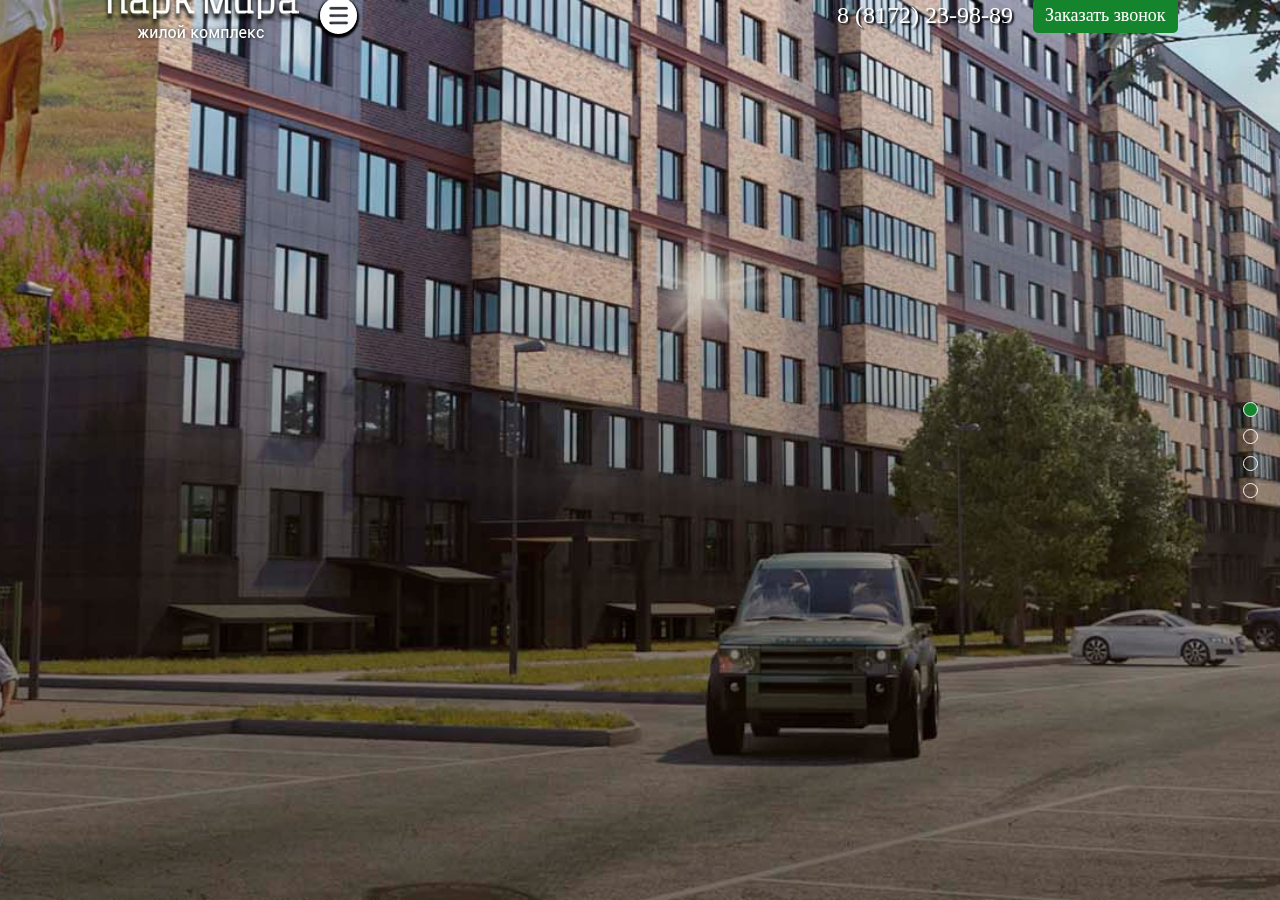
==== app/commercial.html @ 936f8475 "2-3 page" ====
<!DOCTYPE html>
<html lang="ru"></html>
<head>
  <link rel="stylesheet" href="css/font-awesome.min.css">
  <link rel="stylesheet" href="css/jquery.pagepiling.css">
  <link rel="stylesheet" href="css/template-style.css">
  <meta charset="UTF-8">
  <title>СУ-24</title>
</head>
<body>
  <header class="white"><a href="index.html"><img src="img/logo-white.png" class="logo"></a>
    <div class="burger"></div>
    <div class="phone">
      <div class="phone-number">8 (8172) 23-98-89</div>
      <button class="btn phone-btn_call__white">Заказать звонок</button>
    </div>
  </header>
  <div id="pagepiling" class="commer">
    <div id="section1" class="section"></div>
    <div id="section2" class="section">
      <div class="intro">
        <h2>Двор без</h2>
        <h3>автомобилей</h3>
      </div>
    </div>
    <div id="section3" class="section">
      <div class="intro">
        <h2>Парковка</h2>
        <h3>более, чем на 250 мест</h3>
      </div>
    </div>
    <div id="section4" class="section">
      <div class="intro">
        <h2>Охраняемая</h2>
        <h3>территория с видеонаблюдением</h3>
      </div>
    </div>
  </div>
  <div id="left-menu">
    <div class="close"></div>
    <ul>
      <h4>меню</h4>
      <div class="horline"></div>
      <li> <a href="">о проекте</a></li>
      <li> <a href="">план</a></li>
      <li> <a href="">Жилая недвижимость</a></li>
      <li> <a href="">Коммерческая недвижимость</a></li>
      <li> <a href="">галерея</a></li>
      <li> <a href="">этапы строительства</a></li>
      <li> <a href="">способы приобретения</a></li>
      <li> <a href="">контакты</a></li>
      <li><a class="map">карта сайта</a></li>
    </ul>
    <div class="back"></div>
  </div>
  <div id="popup">
    <div class="text">
      <h1>парк мира</h1>
      <p>Парк &nbsp; Инфраструктура &nbsp; Дизайн &nbsp; квартир &nbsp; Паркинг &nbsp; Бассейн &nbsp; Магазины</p>
    </div>
    <div class="popup-map">   
      <div class="popup-map-icons">
        <div class="popup-map-icons--item"><img src="img/icon.png" alt="">
          <p>О проекте</p>
        </div>
        <div class="popup-map-icons--item"><img src="img/icon.png" alt="">
          <p>План застройки</p>
        </div>
        <div class="popup-map-icons--item"><img src="img/icon.png" alt="">
          <p>Дизайн квартир</p>
        </div>
        <div class="popup-map-icons--item"><img src="img/icon.png" alt="">
          <p>Коммерческая недвижимость</p>
        </div>
        <div class="popup-map-icons--item"><img src="img/icon.png" alt="">
          <p>этапы строительства</p>
        </div>
        <div class="popup-map-icons--item"><img src="img/icon.png" alt="">
          <p>галерея</p>
        </div>
        <div class="popup-map-icons--item"><img src="img/icon.png" alt="">
          <p>способы приобретения</p>
        </div>
        <div class="popup-map-icons--item"><img src="img/icon.png" alt="">
          <p>вопрос-ответ</p>
        </div>
        <div class="popup-map-icons--item"><img src="img/icon.png" alt="">
          <p>календарь событий</p>
        </div>
        <div class="popup-map-icons--item"><img src="img/icon.png" alt="">
          <p>проектные документы</p>
        </div>
        <div class="popup-map-icons--item"><img src="img/icon.png" alt="">
          <p>контакты</p>
        </div>
        <div class="popup-map-icons--item-trans"><img src="img/close2.png" alt=""></div>
      </div>
    </div>
  </div>
  <script type="text/javascript" src="js/jquery.min.js"></script>
  <script type="text/javascript" src="js/jquery.pagepiling.min.js"></script>
  <script type="text/javascript" src="js/app.js"> </script>
</body>
---- app/css/template-style.css ----
.font-white {
  color: #fff !important;
}
.b-white,
border-color #fff !important,
.font-black {
  color: #000 !important;
}
.font-blue {
  color: #00f !important;
}
.font-darkblue {
  color: #00008b !important;
}
.font-active {
  color: active !important;
}
.font-bold {
  font-weight: bold !important;
  font-family: "RobotoBold" !important;
}
.font-normal {
  font-weight: 18px !important;
  font-family: "RobotoRegular" !important;
}
.font-xs {
  font-size: 50%;
}
.font-s {
  font-size: 80%;
}
.font-l {
  font-size: 100%;
}
.font-xl {
  font-size: 120%;
}
.font-xxl {
  font-size: 150%;
}
.font-italic {
  font-style: italic;
}
.ttu {
  text-transform: uppercase !important;
}
.tdu {
  text-decoration: underline;
}
.ttn {
  text-transform: none !important;
}
.tac {
  text-align: center !important;
}
.tal {
  text-align: left !important;
}
.taj {
  text-align: justify !important;
}
.tar {
  text-align: right !important;
}
.full {
  width: 100% !important;
}
.large {
  width: 66.66% !important;
}
.small {
  width: 33.33% !important;
}
.semi {
  width: 50% !important;
}
.wrap {
  -webkit-flex-wrap: wrap !important;
      -ms-flex-wrap: wrap !important;
          flex-wrap: wrap !important;
}
.center {
  margin: 0 auto;
}
.clear {
  clear: both !important;
}
.fl {
  float: left !important;
}
.fr {
  float: right !important;
}
.active {
  background: active;
}
.none {
  display: none !important;
}
.opacity {
  opacity: 0 !important;
}
.static-page h1,
.static-page h2,
.static-page h3,
.static-page h4,
.static-page h5,
.static-page h6 {
  font-family: "GothamProRegular";
  text-transform: uppercase;
}
.static-page h1 {
  color: #00f;
  font-weight: 600;
  margin: 15px 0;
}
.static-page h2 {
  color: #00f;
  font-weight: 600;
  margin: 10px 0;
}
.static-page h3 {
  font-weight: 400;
  font-size: 22px;
  margin: 5px 0;
  font-weight: 600;
}
.static-page h4 {
  font-weight: 600;
  font-size: 20px;
  text-transform: none;
  margin: 5px 0;
}
.static-page h5 {
  font-weight: 600;
  font-size: 18px;
  text-transform: none;
  margin: 5px 0;
}
.static-page h6 {
  font-weight: 600;
  font-size: 16px;
  text-transform: none;
  margin: 5px 0;
}
.static-page p {
  text-align: left;
}
.static-page img {
  margin: 10px 0;
  border: img-b;
}
.static-page img.fl {
  margin-right: 25px;
}
.static-page img.fr {
  margin-left: 25px;
}
.static-page .float-center {
  display: -webkit-flex;
  display: -moz-flex;
  display: -ms-flex;
  display: -o-flex;
  display: -ms-flexbox;
  display: flex;
  -webkit-align-items: top;
      -ms-flex-align: top;
          align-items: top;
}
@media screen and (max-width: 768px) {
  .static-page .float-center {
    -webkit-flex-wrap: wrap;
        -ms-flex-wrap: wrap;
            flex-wrap: wrap;
  }
}
.static-page .float-center img {
  -webkit-flex-shrink: 0;
      -ms-flex-negative: 0;
          flex-shrink: 0;
  height: 100%;
  margin: 25px;
}
@media screen and (max-width: 768px) {
  .static-page .float-center p {
    width: 100%;
  }
}
@import "../fonts/roboto/roboto.css";
* {
  margin: 0;
  padding: 0;
  box-sizing: border-box;
}
a {
  text-decoration: none;
}
.burger {
  width: 37px;
  height: 37px;
  background: url("../img/menu.png") no-repeat 50%;
  border-radius: 50%;
  box-shadow: 0 2px 2px 2px #000;
  cursor: pointer;
  transition: all 0.5s ease;
  position: absolute;
  left: 25%;
}
.burger:hover {
  box-shadow: 0 2px 7px 2px #000;
}
.btn {
  background: transparent;
  border: 2px solid #14852c;
  border-radius: 5px;
  padding: 5px 10px;
  color: #303030;
  font-family: 'Roboto';
  font-size: 18px;
  cursor: pointer;
  transition: all 0.5s ease;
}
.btn:hover,
.phone-btn_call__white {
  background: #14852c;
  color: #fff;
}
header {
  position: fixed;
  width: 100%;
  z-index: 10;
  top: 15px;
  left: 0;
  display: -webkit-flex;
  display: -ms-flexbox;
  display: flex;
  -webkit-justify-content: space-around;
      -ms-flex-pack: distribute;
          justify-content: space-around;
  -webkit-align-items: center;
      -ms-flex-align: center;
          align-items: center;
}
header.white {
  color: #fff;
}
header.white a {
  position: absolute;
  left: 8%;
}
header .phone {
  position: absolute;
  right: 8%;
}
header a {
  position: absolute;
  left: 8%;
}
img.logo {
  z-index: 10;
}
.phone {
  display: -webkit-flex;
  display: -ms-flexbox;
  display: flex;
  -webkit-align-items: center;
      -ms-flex-align: center;
          align-items: center;
  text-shadow: 2px 2px 2px #000;
}
.phone-number {
  font-family: 'Roboto';
  font-size: 24px;
  font-weight: 500;
  margin: 0 20px;
}
.phone-btn_call__white:hover {
  background: transparent;
}
.main {
  background: url("../img/main-bg.jpg") 50% 0 no-repeat;
  background-size: cover;
  width: 100%;
  height: 100vh;
  top: 0;
  left: 0;
  position: fixed;
  display: -webkit-flex;
  display: -ms-flexbox;
  display: flex;
  -webkit-justify-content: space-around;
      -ms-flex-pack: distribute;
          justify-content: space-around;
  overflow: hidden;
}
.line {
  position: fixed;
  width: 10px;
  height: 110%;
  top: -5%;
  background: #fff;
  z-index: 9;
  left: calc(50% - 7px);
  -webkit-transform: rotate(-9deg);
      -ms-transform: rotate(-9deg);
          transform: rotate(-9deg);
}
.link {
  -webkit-transform: rotate(9deg);
      -ms-transform: rotate(9deg);
          transform: rotate(9deg);
  position: absolute;
  z-index: 1;
  left: 20%;
  width: 75%;
  top: 33%;
  color: #14852c;
  font-family: 'Roboto';
  text-transform: uppercase;
  transition: all 0.5s ease;
}
.link p {
  font-size: 18px;
  padding-bottom: 5px;
  border-bottom: 2px solid #14852c;
}
.link p.bw {
  border-color: #fff;
}
.link h1 {
  font-size: 60px;
  font-weight: 800;
}
.link h2 {
  font-size: 36px;
  font-weight: 600;
}
.commercial,
.residential {
  width: 200%;
  height: 110vh;
  -webkit-transform: rotate(-9deg);
      -ms-transform: rotate(-9deg);
          transform: rotate(-9deg);
  top: 0;
  margin: -5vh 0.3%;
  position: relative;
}
.commercial::after {
  transition: all 1s;
  transition-delay: 0.2s;
  content: '';
  position: absolute;
  left: -20%;
  top: -5%;
  background: rgba(241,255,199,0.7);
  width: 120%;
  height: 110%;
  display: block;
}
.commercial::before {
  transition: all 1s;
  transition-delay: 0.2s;
  content: '';
  background: #fff;
  width: 7px;
  height: 62vh;
  display: block;
  position: absolute;
  right: 12px;
  top: 0;
}
.commercial:hover::after {
  transition-delay: 0s;
  top: 150%;
}
.commercial:hover::before {
  transition-delay: 0s;
  top: -100vh;
}
.residential .link {
  left: 10%;
  top: 50%;
  text-align: right;
  width: 75%;
}
.residential .link p {
  border-bottom: 0;
  padding-bottom: 0;
  padding-top: 5px;
  margin-top: 5px;
  border-top: 2px solid #14852c;
}
.residential .link p.bw {
  border-color: #fff;
}
.residential::after {
  transition: all 1s;
  transition-delay: 0.2s;
  content: '';
  position: absolute;
  top: -5%;
  right: -20%;
  background: rgba(241,255,199,0.7);
  width: 120%;
  height: 110%;
  display: block;
}
.residential::before {
  transition: all 1s;
  transition-delay: 0.2s;
  content: '';
  background: #fff;
  width: 7px;
  height: 62vh;
  display: block;
  position: absolute;
  left: 8px;
  bottom: 0;
}
.residential:hover::after {
  top: -120%;
}
.residential:hover::before {
  bottom: -130vh;
}
footer {
  display: -webkit-flex;
  display: -ms-flexbox;
  display: flex;
  width: 100%;
  -webkit-justify-content: center;
      -ms-flex-pack: center;
          justify-content: center;
  -webkit-align-items: center;
      -ms-flex-align: center;
          align-items: center;
  position: fixed;
  z-index: 1;
  padding: 20px;
  left: 0;
  bottom: 0;
  background: #fff;
}
footer .footer-logo,
footer .aitek {
  margin: 0 20px;
  width: 10%;
}
footer .footer-logo {
  width: 162px;
  height: 28px;
}
footer .aitek {
  width: 86px;
  height: 23px;
}
footer .phone-number {
  color: #909090;
}
footer .btn {
  color: #909090;
}
footer .address {
  color: #909090;
  font-family: 'roboto';
  width: 13em;
  margin: 0 0 0 20px;
}
h1 {
  font-family: "roboto";
}
i {
  color: #909090;
  margin: 0 10px;
  cursor: pointer;
  transition: all 0.5s ease;
}
i:hover {
  color: #555656;
}
#pp-nav li {
  width: 15px;
  height: 20px;
}
#pp-nav .active span {
  background: #14852c !important;
}
#pp-nav span {
  width: 15px;
  height: 15px;
  border: 1px solid #fff !important;
}
#section1 {
  background: url("../img/res-bg1.jpg") no-repeat 50%;
  background-size: cover;
}
#section2 {
  background: url("../img/res-bg2.jpg") no-repeat 50%;
  background-size: cover;
}
.intro {
  width: 11em;
  cursor: pointer;
  position: absolute;
  right: 15%;
  bottom: 15%;
}
.intro:hover > h3:after {
  bottom: -1.8em;
}
.intro h2 {
  font-family: "roboto";
  font-size: 36px;
  color: #fff;
  text-transform: uppercase;
  text-shadow: 2px 2px 2px #000;
  margin-bottom: 5px;
}
.intro h3 {
  font-family: "roboto";
  font-size: 23px;
  color: #fff;
  text-transform: uppercase;
  border-bottom: 2px solid #fff;
  position: relative;
  text-shadow: 2px 2px 2px #000;
  padding-bottom: 5px;
}
.intro h3:after {
  content: "\FE40";
  position: absolute;
  bottom: -1.4em;
  left: calc(50% - 0.5em);
  font-size: 36px;
  transition: all 0.5s ease;
}
#section3 {
  background: url("../img/res-bg3.jpg") no-repeat 50%;
  background-size: cover;
}
#section3 .intro {
  width: 18em;
}
#section3 .intro h2 {
  text-align: center;
}
#section4 {
  background: url("../img/res-bg4.jpg") no-repeat 50%;
  background-size: cover;
}
#section4 .intro {
  width: 18em;
}
#section4 .intro h2,
#section4 .intro h3 {
  text-align: center;
}
#left-menu {
  position: fixed;
  z-index: 9;
  width: 33%;
  height: 100%;
  left: -100%;
  top: 0;
  background: url("../img/menu-block.png") right;
  background-size: cover;
  transition: all 0.5s ease;
}
#left-menu.open {
  left: 0;
}
#left-menu .close {
  width: 37px;
  height: 37px;
  border-radius: 50%;
  background: url("../img/close.png");
  position: absolute;
  top: 15px;
  right: 5%;
  cursor: pointer;
  box-shadow: 0 2px 2px 2px #000;
}
#left-menu .close:hover {
  box-shadow: 0 2px 7px 2px #000;
}
#left-menu ul {
  margin-top: 7em;
  width: 60%;
  margin-left: 17%;
}
#left-menu ul h4 {
  color: #fff;
  font-size: 24px;
  text-align: center;
  font-family: "roboto";
  text-transform: uppercase;
}
#left-menu ul .horline {
  width: 10em;
  height: 2px;
  background: #fff;
  margin: 0 auto;
  margin-top: 0.5em;
  margin-bottom: 1em;
}
#left-menu ul li {
  text-align: center;
  list-style: none;
}
#left-menu ul li:nth-last-child(1) {
  border-bottom: 1px solid #fff;
  width: 9em;
  margin: 0 auto;
}
#left-menu ul li a {
  color: #fff;
  font-size: 18px;
  font-family: "roboto";
  text-transform: uppercase;
  line-height: 1.7;
  transition: all 0.5s ease;
}
#left-menu ul li a.map {
  cursor: pointer;
}
#left-menu ul li a:hover {
  color: #14852c;
}
#popup {
  position: fixed;
  width: 100%;
  height: 100%;
  background: rgba(0,0,0,0.7);
  z-index: 101;
}
#popup .text {
  display: -webkit-flex;
  display: -moz-flex;
  display: -ms-flex;
  display: -o-flex;
  display: -ms-flexbox;
  display: flex;
  -webkit-flex-direction: column;
      -ms-flex-direction: column;
          flex-direction: column;
  position: absolute;
  top: calc(50% - 4em);
  -webkit-transform: rotate(-90deg);
      -ms-transform: rotate(-90deg);
          transform: rotate(-90deg);
}
#popup .text h1,
#popup .text p {
  color: #fff;
  font-size: 60px;
  width: 9em;
  font-family: 'roboto';
  font-weight: 400;
  text-transform: uppercase;
  text-align: center;
}
#popup .text p {
  font-size: 18px;
  width: auto;
  font-size: 14px;
}
#popup .popup-map {
  width: 60%;
  margin: 10vh 25%;
  height: 80vh;
}
#popup .popup-map-icons {
  display: -webkit-flex;
  display: -moz-flex;
  display: -ms-flex;
  display: -o-flex;
  display: -ms-flexbox;
  display: flex;
  -webkit-flex-wrap: wrap;
      -ms-flex-wrap: wrap;
          flex-wrap: wrap;
  -webkit-justify-content: space-around;
      -ms-flex-pack: distribute;
          justify-content: space-around;
  width: 100%;
}
#popup .popup-map-icons--item {
  width: 22%;
  background: #11cf02;
  border-radius: 10px;
  margin: 10px 5px;
  display: -webkit-flex;
  display: -moz-flex;
  display: -ms-flex;
  display: -o-flex;
  display: -ms-flexbox;
  display: flex;
  -webkit-flex-direction: column;
      -ms-flex-direction: column;
          flex-direction: column;
  -webkit-align-items: center;
      -ms-flex-align: center;
          align-items: center;
  -webkit-justify-content: center;
      -ms-flex-pack: center;
          justify-content: center;
  cursor: pointer;
  transition: all 0.5s ease;
}
#popup .popup-map-icons--item:hover {
  background: #df7c08;
}
#popup .popup-map-icons--item p {
  margin-top: 10px;
  color: #fff;
  text-align: center;
  font-family: 'roboto';
  text-transform: uppercase;
}
#popup .popup-map-icons--item-trans {
  background: transparent;
  width: 22%;
  margin: 10px 5px;
  display: -webkit-flex;
  display: -moz-flex;
  display: -ms-flex;
  display: -o-flex;
  display: -ms-flexbox;
  display: flex;
  -webkit-align-items: center;
      -ms-flex-align: center;
          align-items: center;
  -webkit-justify-content: center;
      -ms-flex-pack: center;
          justify-content: center;
  cursor: pointer;
  transition: all 0.5s ease;
  border-radius: 10px;
}
#popup .popup-map-icons--item-trans:hover {
  background: #df7c08;
}
/*# sourceMappingURL=app/stylus/template-style.css.map */
/*# sourceMappingURL=template-style.css.map */
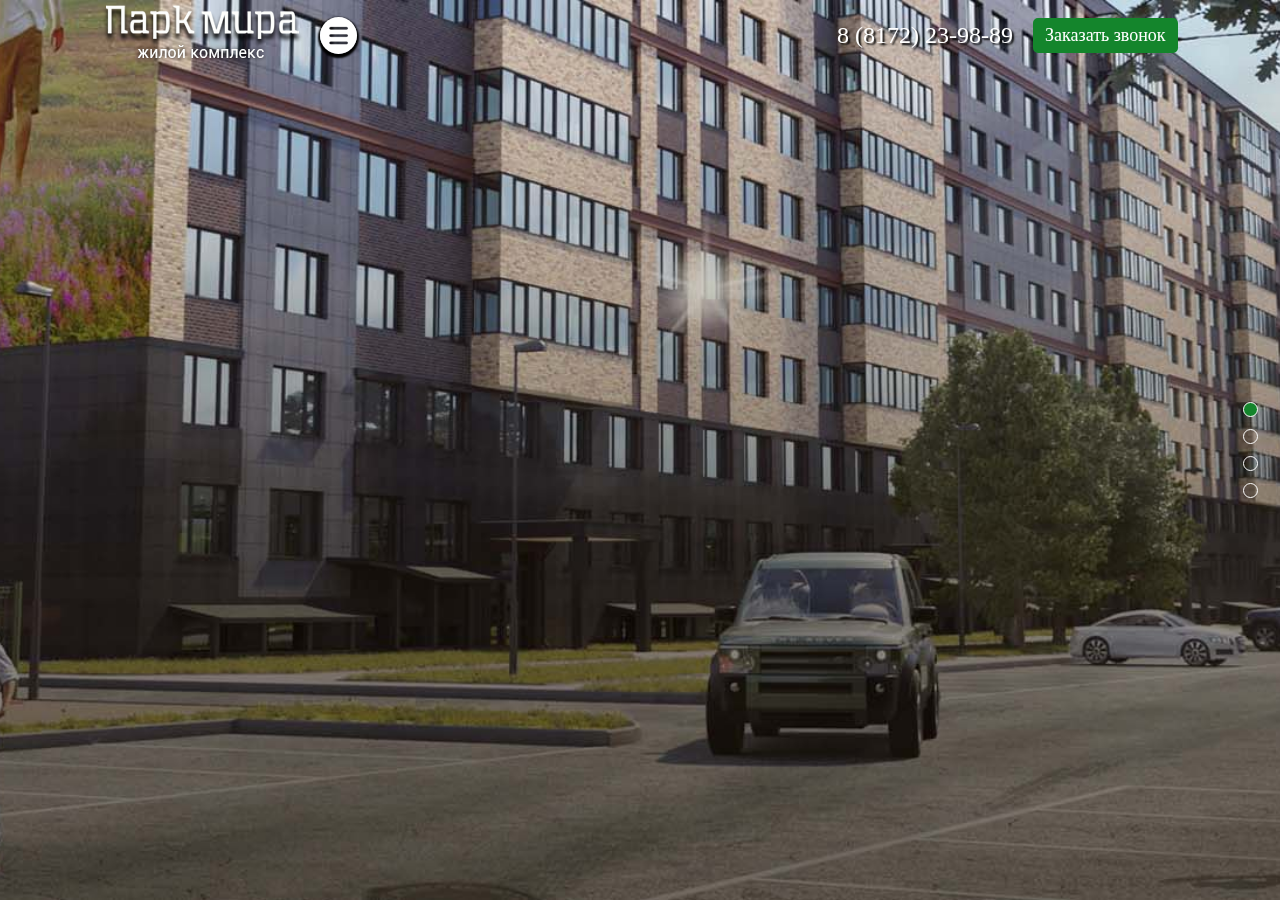
==== commit e6e38446: "finish desctop" ====
--- a/app/commercial.html
+++ b/app/commercial.html
@@ -2,12 +2,24 @@
 <html lang="ru"></html>
 <head>
   <link rel="stylesheet" href="css/font-awesome.min.css">
+  <link rel="stylesheet" href="fonts/roboto/roboto.css">
   <link rel="stylesheet" href="css/jquery.pagepiling.css">
   <link rel="stylesheet" href="css/template-style.css">
   <meta charset="UTF-8">
   <title>СУ-24</title>
 </head>
 <body>
+  <div id="popup-2">
+    <form>
+      <h2>Заказать звонок</h2>
+      <p class="first">Оставьте свои контактные данные и наши менеджеры свяжутся с Вами в ближайшее время! </p>
+      <p class="second">Ваша заявка успешно отправлена! </p>
+      <input type="text" placeholder="Имя" class="first">
+      <input type="text" placeholder="Телефон" class="first">
+      <div class="submit first">Заказать звонок</div>
+      <div class="close-2"></div>
+    </form>
+  </div>
   <header class="white"><a href="index.html"><img src="img/logo-white.png" class="logo"></a>
     <div class="burger"></div>
     <div class="phone">
@@ -15,21 +27,21 @@
       <button class="btn phone-btn_call__white">Заказать звонок</button>
     </div>
   </header>
-  <div id="pagepiling" class="commer">
-    <div id="section1" class="section"></div>
-    <div id="section2" class="section">
+  <div id="pagepiling">
+    <div id="section1" class="section commer"></div>
+    <div id="section2" class="section commer">
       <div class="intro">
-        <h2>Двор без</h2>
-        <h3>автомобилей</h3>
+        <h2>Коммерческие</h2>
+        <h3>помещения на цокольном этаже</h3>
       </div>
     </div>
-    <div id="section3" class="section">
+    <div id="section3" class="section commer">
       <div class="intro">
-        <h2>Парковка</h2>
-        <h3>более, чем на 250 мест</h3>
+        <h2>Высокая  </h2>
+        <h3>пропускная способность</h3>
       </div>
     </div>
-    <div id="section4" class="section">
+    <div id="section4" class="section commer">
       <div class="intro">
         <h2>Охраняемая</h2>
         <h3>территория с видеонаблюдением</h3>
@@ -41,14 +53,15 @@
     <ul>
       <h4>меню</h4>
       <div class="horline"></div>
-      <li> <a href="">о проекте</a></li>
-      <li> <a href="">план</a></li>
-      <li> <a href="">Жилая недвижимость</a></li>
-      <li> <a href="">Коммерческая недвижимость</a></li>
-      <li> <a href="">галерея</a></li>
-      <li> <a href="">этапы строительства</a></li>
-      <li> <a href="">способы приобретения</a></li>
-      <li> <a href="">контакты</a></li>
+      <li> <a href="#">о проекте</a></li>
+      <li> <a href="#">план</a></li>
+      <li> <a href="#">Жилая недвижимость</a></li>
+      <li> <a href="#">Коммерческая недвижимость</a></li>
+      <li> <a href="#">галерея</a></li>
+      <li> <a href="#">этапы строительства</a></li>
+      <li> <a href="#">способы приобретения</a></li>
+      <li> <a href="documentation.html">проектные документы</a></li>
+      <li> <a href="contacts.html">контакты</a></li>
       <li><a class="map">карта сайта</a></li>
     </ul>
     <div class="back"></div>
@@ -59,40 +72,18 @@
       <p>Парк &nbsp; Инфраструктура &nbsp; Дизайн &nbsp; квартир &nbsp; Паркинг &nbsp; Бассейн &nbsp; Магазины</p>
     </div>
     <div class="popup-map">   
-      <div class="popup-map-icons">
-        <div class="popup-map-icons--item"><img src="img/icon.png" alt="">
-          <p>О проекте</p>
-        </div>
-        <div class="popup-map-icons--item"><img src="img/icon.png" alt="">
-          <p>План застройки</p>
-        </div>
-        <div class="popup-map-icons--item"><img src="img/icon.png" alt="">
-          <p>Дизайн квартир</p>
-        </div>
-        <div class="popup-map-icons--item"><img src="img/icon.png" alt="">
-          <p>Коммерческая недвижимость</p>
-        </div>
-        <div class="popup-map-icons--item"><img src="img/icon.png" alt="">
-          <p>этапы строительства</p>
-        </div>
-        <div class="popup-map-icons--item"><img src="img/icon.png" alt="">
-          <p>галерея</p>
-        </div>
-        <div class="popup-map-icons--item"><img src="img/icon.png" alt="">
-          <p>способы приобретения</p>
-        </div>
-        <div class="popup-map-icons--item"><img src="img/icon.png" alt="">
-          <p>вопрос-ответ</p>
-        </div>
-        <div class="popup-map-icons--item"><img src="img/icon.png" alt="">
-          <p>календарь событий</p>
-        </div>
-        <div class="popup-map-icons--item"><img src="img/icon.png" alt="">
-          <p>проектные документы</p>
-        </div>
-        <div class="popup-map-icons--item"><img src="img/icon.png" alt="">
-          <p>контакты</p>
-        </div>
+      <div class="popup-map-icons"><a href="#" class="popup-map-icons--item"><img src="img/svg/about project.svg" alt="">
+          <p>О проекте</p></a><a href="#" class="popup-map-icons--item"><img src="img/svg/plan.svg" alt="">
+          <p>План застройки</p></a><a href="#" class="popup-map-icons--item"><img src="img/svg/design.svg" alt="">
+          <p>Дизайн квартир</p></a><a href="#" class="popup-map-icons--item"><img src="img/svg/commercial.svg" alt="">
+          <p>Коммерческая недвижимость</p></a><a href="#" class="popup-map-icons--item"><img src="img/svg/crane (1).svg" alt="">
+          <p>этапы строительства</p></a><a href="#" class="popup-map-icons--item"><img src="img/svg/gallery.svg" alt="">
+          <p>галерея</p></a><a href="#" class="popup-map-icons--item"><img src="img/svg/purchase.svg" alt="">
+          <p>способы приобретения</p></a><a href="#" class="popup-map-icons--item"><img src="img/svg/information (1).svg" alt="">
+          <p>вопрос-ответ</p></a><a href="#" class="popup-map-icons--item"><img src="img/svg/calendar.svg" alt="">
+          <p>календарь событий</p></a><a href="documentation.html" class="popup-map-icons--item"><img src="img/svg/doc.svg" alt="">
+          <p>проектные документы</p></a><a href="contacts.html" class="popup-map-icons--item"><img src="img/svg/contacts.svg" alt="">
+          <p>контакты</p></a>
         <div class="popup-map-icons--item-trans"><img src="img/close2.png" alt=""></div>
       </div>
     </div>
--- a/app/css/template-style.css
+++ b/app/css/template-style.css
@@ -221,7 +221,8 @@
   transition: all 0.5s ease;
 }
 .btn:hover,
-.phone-btn_call__white {
+.phone-btn_call__white,
+form .submit {
   background: #14852c;
   color: #fff;
 }
@@ -229,7 +230,7 @@
   position: fixed;
   width: 100%;
   z-index: 10;
-  top: 15px;
+  top: 35px;
   left: 0;
   display: -webkit-flex;
   display: -ms-flexbox;
@@ -243,6 +244,7 @@
 }
 header.white {
   color: #fff;
+  text-shadow: 2px 2px 2px #000;
 }
 header.white a {
   position: absolute;
@@ -266,7 +268,6 @@
   -webkit-align-items: center;
       -ms-flex-align: center;
           align-items: center;
-  text-shadow: 2px 2px 2px #000;
 }
 .phone-number {
   font-family: 'Roboto';
@@ -274,7 +275,8 @@
   font-weight: 500;
   margin: 0 20px;
 }
-.phone-btn_call__white:hover {
+.phone-btn_call__white:hover,
+form .submit:hover {
   background: transparent;
 }
 .main {
@@ -499,12 +501,29 @@
   background: url("../img/res-bg2.jpg") no-repeat 50%;
   background-size: cover;
 }
+#section2.commer {
+  background: url("../img/res-bg5.jpg") no-repeat 50%;
+  background-size: cover;
+}
+#section2.commer .intro {
+  width: 27em;
+  cursor: pointer;
+  position: absolute;
+  right: 15%;
+  bottom: 15%;
+}
 .intro {
   width: 11em;
   cursor: pointer;
   position: absolute;
   right: 15%;
   bottom: 15%;
+}
+.intro h2 {
+  text-align: center;
+}
+.intro h3 {
+  text-align: center;
 }
 .intro:hover > h3:after {
   bottom: -1.8em;
@@ -512,7 +531,7 @@
 .intro h2 {
   font-family: "roboto";
   font-size: 36px;
-  color: #fff;
+  color: #ccc;
   text-transform: uppercase;
   text-shadow: 2px 2px 2px #000;
   margin-bottom: 5px;
@@ -539,6 +558,17 @@
   background: url("../img/res-bg3.jpg") no-repeat 50%;
   background-size: cover;
 }
+#section3.commer {
+  background: url("../img/res-bg6.jpg") no-repeat 50%;
+  background-size: cover;
+}
+#section3.commer .intro {
+  width: 22em;
+  cursor: pointer;
+  position: absolute;
+  right: 15%;
+  bottom: 15%;
+}
 #section3 .intro {
   width: 18em;
 }
@@ -548,6 +578,17 @@
 #section4 {
   background: url("../img/res-bg4.jpg") no-repeat 50%;
   background-size: cover;
+}
+#section4.commer {
+  background: url("../img/res-bg7.jpg") no-repeat 50%;
+  background-size: cover;
+}
+#section4.commer .intro {
+  width: 27em;
+  cursor: pointer;
+  position: absolute;
+  right: 15%;
+  bottom: 15%;
 }
 #section4 .intro {
   width: 18em;
@@ -627,14 +668,17 @@
 #left-menu ul li a:hover {
   color: #14852c;
 }
-#popup {
+#popup,
+#popup-2 {
   position: fixed;
+  top: 0;
   width: 100%;
   height: 100%;
   background: rgba(0,0,0,0.7);
   z-index: 101;
 }
-#popup .text {
+#popup .text,
+#popup-2 .text {
   display: -webkit-flex;
   display: -moz-flex;
   display: -ms-flex;
@@ -651,7 +695,9 @@
           transform: rotate(-90deg);
 }
 #popup .text h1,
-#popup .text p {
+#popup-2 .text h1,
+#popup .text p,
+#popup-2 .text p {
   color: #fff;
   font-size: 60px;
   width: 9em;
@@ -660,17 +706,20 @@
   text-transform: uppercase;
   text-align: center;
 }
-#popup .text p {
+#popup .text p,
+#popup-2 .text p {
   font-size: 18px;
   width: auto;
   font-size: 14px;
 }
-#popup .popup-map {
+#popup .popup-map,
+#popup-2 .popup-map {
   width: 60%;
   margin: 10vh 25%;
   height: 80vh;
 }
-#popup .popup-map-icons {
+#popup .popup-map-icons,
+#popup-2 .popup-map-icons {
   display: -webkit-flex;
   display: -moz-flex;
   display: -ms-flex;
@@ -685,7 +734,8 @@
           justify-content: space-around;
   width: 100%;
 }
-#popup .popup-map-icons--item {
+#popup .popup-map-icons--item,
+#popup-2 .popup-map-icons--item {
   width: 22%;
   background: #11cf02;
   border-radius: 10px;
@@ -708,17 +758,24 @@
   cursor: pointer;
   transition: all 0.5s ease;
 }
-#popup .popup-map-icons--item:hover {
+#popup .popup-map-icons--item img,
+#popup-2 .popup-map-icons--item img {
+  width: 50%;
+}
+#popup .popup-map-icons--item:hover,
+#popup-2 .popup-map-icons--item:hover {
   background: #df7c08;
 }
-#popup .popup-map-icons--item p {
+#popup .popup-map-icons--item p,
+#popup-2 .popup-map-icons--item p {
   margin-top: 10px;
   color: #fff;
   text-align: center;
   font-family: 'roboto';
   text-transform: uppercase;
 }
-#popup .popup-map-icons--item-trans {
+#popup .popup-map-icons--item-trans,
+#popup-2 .popup-map-icons--item-trans {
   background: transparent;
   width: 22%;
   margin: 10px 5px;
@@ -738,8 +795,224 @@
   transition: all 0.5s ease;
   border-radius: 10px;
 }
-#popup .popup-map-icons--item-trans:hover {
+#popup .popup-map-icons--item-trans img,
+#popup-2 .popup-map-icons--item-trans img {
+  width: auto;
+}
+#popup .popup-map-icons--item-trans img:hover,
+#popup-2 .popup-map-icons--item-trans img:hover {
+  width: auto;
+}
+#popup .popup-map-icons--item-trans:hover,
+#popup-2 .popup-map-icons--item-trans:hover {
   background: #df7c08;
+}
+.docs {
+  width: 100%;
+  margin-top: 15vh;
+}
+.docs img {
+  width: 100%;
+  transition: all 0.5s ease;
+}
+.docs img:hover {
+  width: 110%;
+  margin-bottom: -15%;
+}
+.docs .burger {
+  width: 37px;
+  height: 37px;
+  background: url("../img/menu_green.png") no-repeat 50%;
+  border-radius: 50%;
+  box-shadow: 0 2px 2px 2px #000;
+  cursor: pointer;
+  transition: all 0.5s ease;
+  position: absolute;
+  left: 25%;
+  top: 20px;
+}
+.docs .burger:hover {
+  box-shadow: 0 2px 7px 2px #000;
+}
+.docs h2 {
+  font-family: "Roboto";
+  color: #555656;
+  font-size: 24px;
+  text-align: center;
+  text-transform: uppercase;
+  margin-bottom: 25px;
+}
+.docs h3 {
+  font-family: "Roboto";
+  color: #11cf02;
+  font-size: 18px;
+  text-align: center;
+  text-transform: uppercase;
+  font-weight: 400;
+}
+.docs .corp {
+  display: -webkit-flex;
+  display: -moz-flex;
+  display: -ms-flex;
+  display: -o-flex;
+  display: -ms-flexbox;
+  display: flex;
+  -webkit-justify-content: space-between;
+      -ms-flex-pack: justify;
+          justify-content: space-between;
+  width: 60%;
+  margin: 30px auto;
+}
+.docs .corp:nth-last-child(1) {
+  -webkit-justify-content: center;
+      -ms-flex-pack: center;
+          justify-content: center;
+}
+.docs .corp-item {
+  display: -webkit-flex;
+  display: -moz-flex;
+  display: -ms-flex;
+  display: -o-flex;
+  display: -ms-flexbox;
+  display: flex;
+  -webkit-flex-direction: column;
+      -ms-flex-direction: column;
+          flex-direction: column;
+  -webkit-justify-content: center;
+      -ms-flex-pack: center;
+          justify-content: center;
+  -webkit-align-items: center;
+      -ms-flex-align: center;
+          align-items: center;
+  width: 33.33%;
+  margin: 25px 0;
+}
+.docs .corp-item a {
+  color: #555656;
+  text-transform: none;
+  transition: all 0.5s ease;
+}
+.docs .corp-item a:hover {
+  color: #11cf02;
+}
+.contact {
+  display: -webkit-flex;
+  display: -moz-flex;
+  display: -ms-flex;
+  display: -o-flex;
+  display: -ms-flexbox;
+  display: flex;
+  -webkit-justify-content: space-between;
+      -ms-flex-pack: justify;
+          justify-content: space-between;
+  width: 60%;
+  margin: 30px auto;
+}
+.contact-map,
+.contact-text {
+  width: 50%;
+}
+.contact-map {
+  position: absolute;
+  width: 45%;
+  height: 45%;
+  left: 8%;
+  top: 30%;
+  background: url("../img/map.jpg");
+  background-size: cover;
+}
+.contact-text {
+  font-family: 'roboto';
+  font-size: 18px;
+  width: 30%;
+  position: absolute;
+  top: 30%;
+  right: 15%;
+}
+.font-lightgreen {
+  color: #11cf02;
+}
+form {
+  width: 33.33%;
+  min-height: 200px;
+  background: #fff;
+  margin: 20vh auto;
+  padding: 25px 15px;
+  position: relative;
+}
+form h2 {
+  color: #14852c;
+  font-family: "roboto";
+  text-transform: uppercase;
+  font-weight: 400;
+  text-align: center;
+  margin-bottom: 10px;
+}
+form p {
+  font-weight: 600;
+  text-align: center;
+  font-family: "roboto";
+  margin-bottom: 35px;
+}
+form p.second {
+  margin-top: 50px;
+}
+form input,
+form .submit {
+  display: block;
+  width: 80%;
+  margin: 20px auto;
+  height: 30px;
+  text-align: center;
+  font-family: "roboto";
+  font-size: 18px;
+  border-radius: 5px;
+  color: #909090;
+  border: 2px solid #909090;
+  transition: all 0.5s ease;
+}
+form input.btn,
+form .submit.btn {
+  height: 39px;
+}
+form input.btn:hover,
+form .submit.btn:hover {
+  color: #909090;
+}
+form input:hover,
+form .submit:hover {
+  box-shadow: 0 0 5px 0px #909090;
+}
+form input:focus,
+form .submit:focus {
+  box-shadow: 0 0 5px 0px #14852c;
+}
+form .submit {
+  background: #11cf02;
+  border: 2px solid #11cf02;
+  height: 35px;
+  line-height: 30px;
+  color: #fff;
+  cursor: pointer;
+}
+form .submit:hover {
+  color: #909090;
+}
+form .close,
+form .close-2 {
+  width: 31px;
+  height: 31px;
+  background: url("../img/close3.png");
+  position: absolute;
+  right: 5px;
+  top: 5px;
+  cursor: pointer;
+  border-radius: 50%;
+  transition: all 0.5s ease;
+}
+form .close:hover,
+form .close-2:hover {
+  box-shadow: 0 0 2px 1px #909090;
 }
 /*# sourceMappingURL=app/stylus/template-style.css.map */
 /*# sourceMappingURL=template-style.css.map */